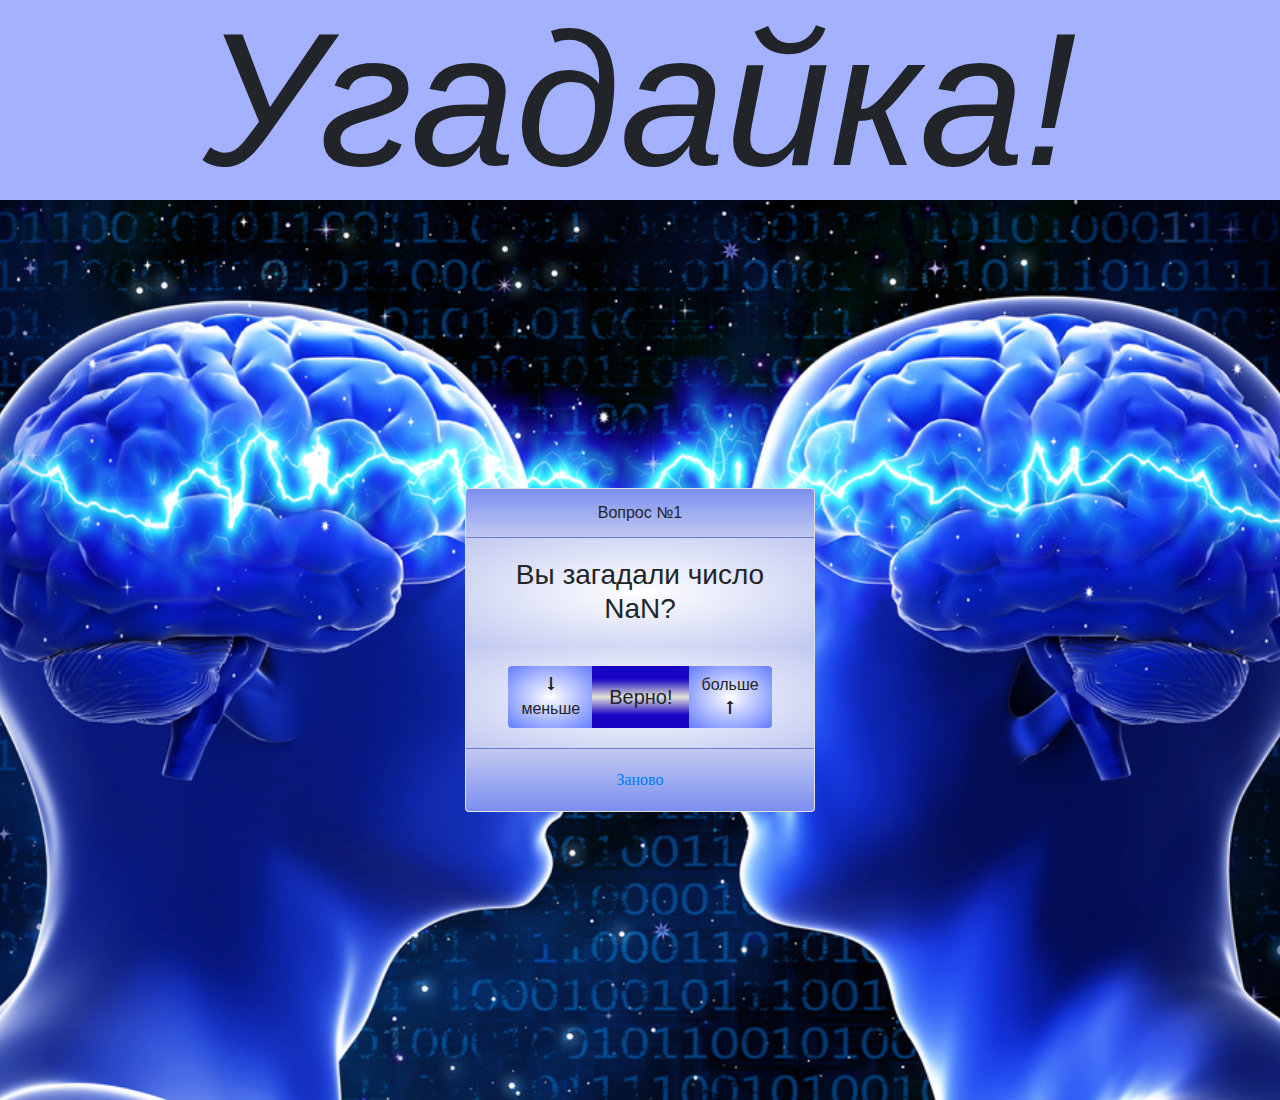
==== bjs/08_if_else/index.html @ 07be6c11 "added if-else" ====
<!DOCTYPE html>
<html lang="en">
<head>
    <meta charset="UTF-8">
    <title>Угадайка</title>
    <link rel="stylesheet" href="https://stackpath.bootstrapcdn.com/bootstrap/4.4.1/css/bootstrap.min.css"
          integrity="sha384-Vkoo8x4CGsO3+Hhxv8T/Q5PaXtkKtu6ug5TOeNV6gBiFeWPGFN9MuhOf23Q9Ifjh" crossorigin="anonymous">
    <link href="https://fonts.googleapis.com/css2?family=Open+Sans" rel="stylesheet">
    <link rel="stylesheet" href="style.css" type="text/css"/>
</head>
<body>
<header>Угадайка!</header>
<article>
<div class="container">
    <div class="row game-card align-items-center">
        <div class="col col-md-4 offset-md-4">
            <div class="card text-center">
                <div class="card-header">
                    <p class="m-0">Вопрос №<span id="orderNumberField">5</span></p>
                </div>
                <div class="card-body">
                    <div class="row no-gutters">
                        <div class="col">
                            <h3 class="card-title m-0"><span id="answerField">Вы загадали число 5?</span></h3>
                        </div>
                    </div>
                </div>
                <div class="card-body">
                    <div class="btn-group">
                        <button class="btn" id="btnLess">&#129047;<br>меньше</button>
                        <button class="btn btn-lg" id="btnEqual">Верно!</button>
                        <button class="btn" id="btnOver">больше<br>&#129045;</button>
                    </div>
                </div>
                <div class="card-footer">
                    <button class="btn btn-link" id="btnRetry">Заново</button>
                </div>
            </div>
        </div>
    </div>
</div>
<script src="script.js"></script>
</article>
</body>
</html>
---- bjs/08_if_else/style.css ----
header {
    display: flex;
    align-items: center;
    justify-content:center;
    height: 200px;
    background-color:#a3b1ff;
    background-size:cover;
    background-position: center;
    font-style: italic;
    font-size: 5cm ;
 }

 article {
    display: flex;
    align-items: center;
    justify-content:center;
    background: url(./images/BckGrnd.jpg) bottom no-repeat;
    background-size:cover;
    background-position:center;
 }

.game-card {
    height: 100vh;
    font-family: 'Open Sans', monospace;
}

.card-header {
    background: linear-gradient(to bottom, #7c8ff0, #c1c9f0) ;
    font-family: 'Franklin Gothic Medium', 'Arial Narrow', Arial, sans-serif;
}

.card-footer {
    background: linear-gradient(to top, #7c8ff0, #c1c9f0) ;
    font-family:'Times New Roman', Times, serif;
}

.card-body {
    background: radial-gradient(white, #c1c9f0) ;
    font-family: 'Franklin Gothic Medium', 'Arial Narrow', Arial, sans-serif;
}

#btnLess, #btnOver {
    background: radial-gradient(white, #667fff);
    font-family: 'Franklin Gothic Medium', 'Arial Narrow', Arial, sans-serif;
}

#btnEqual {
  background: linear-gradient(to bottom, #1704c4 20%, #E4E4D8 50%, #1704c4 80%);
  font-family:'Franklin Gothic Medium', 'Arial Narrow', Arial, sans-serif;
}
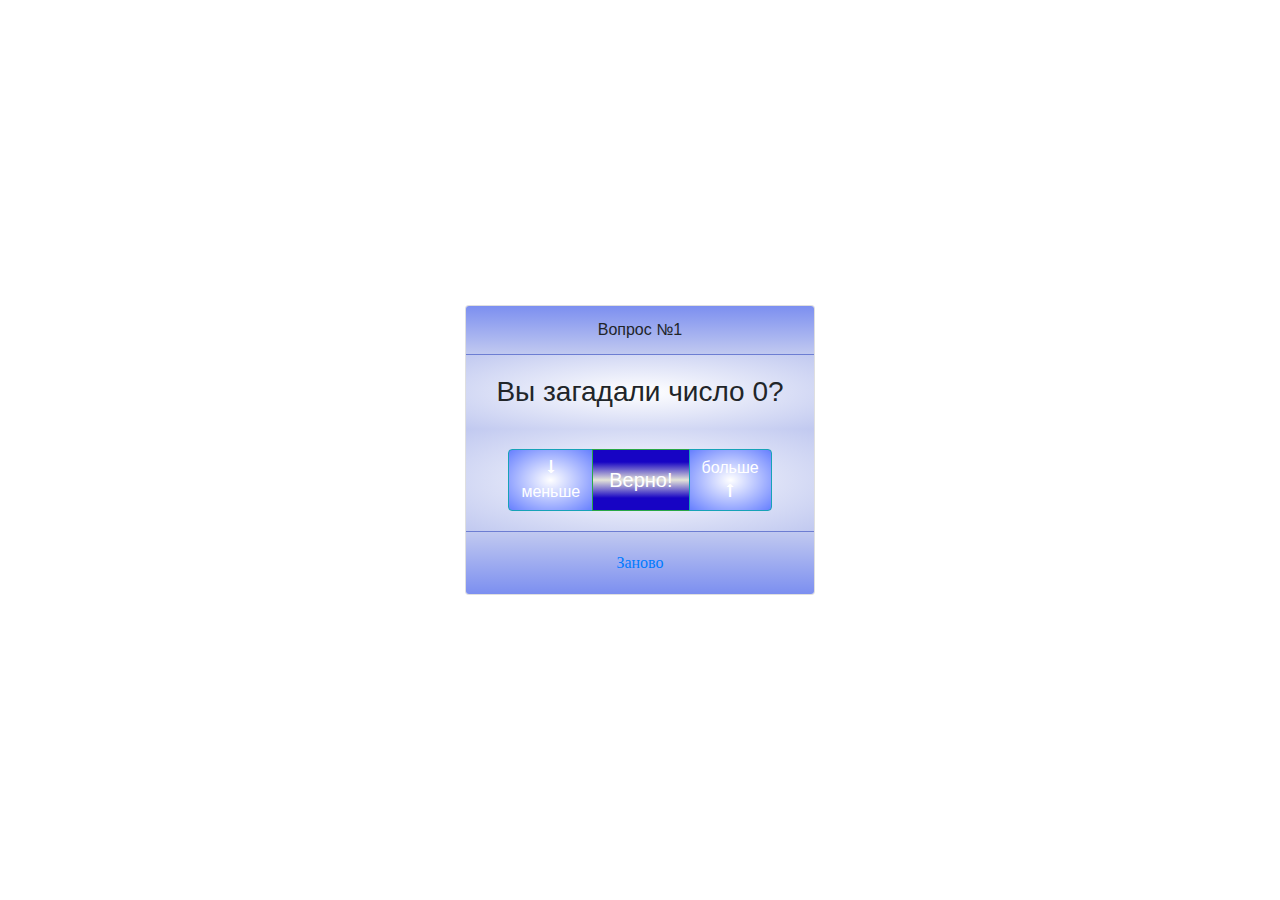
==== commit 56b5e52b: "retry" ====
--- a/bjs/08_if_else/index.html
+++ b/bjs/08_if_else/index.html
@@ -9,27 +9,25 @@
     <link rel="stylesheet" href="style.css" type="text/css"/>
 </head>
 <body>
-<header>Угадайка!</header>
-<article>
 <div class="container">
     <div class="row game-card align-items-center">
         <div class="col col-md-4 offset-md-4">
             <div class="card text-center">
                 <div class="card-header">
-                    <p class="m-0">Вопрос №<span id="orderNumberField">5</span></p>
+                    <p class="m-0">Вопрос №<span id="orderNumberField">1</span></p>
                 </div>
                 <div class="card-body">
                     <div class="row no-gutters">
                         <div class="col">
-                            <h3 class="card-title m-0"><span id="answerField">Вы загадали число 5?</span></h3>
+                            <h3 class="card-title m-0"><span id="answerField">Вы загадали число 0?</span></h3>
                         </div>
                     </div>
                 </div>
                 <div class="card-body">
                     <div class="btn-group">
-                        <button class="btn" id="btnLess">&#129047;<br>меньше</button>
-                        <button class="btn btn-lg" id="btnEqual">Верно!</button>
-                        <button class="btn" id="btnOver">больше<br>&#129045;</button>
+                        <button class="btn btn-info" id="btnLess">&#129047;<br>меньше</button>
+                        <button class="btn btn-success btn-lg" id="btnEqual">Верно!</button>
+                        <button class="btn btn-info" id="btnOver">больше<br>&#129045;</button>
                     </div>
                 </div>
                 <div class="card-footer">
@@ -39,7 +37,6 @@
         </div>
     </div>
 </div>
+</body>
 <script src="script.js"></script>
-</article>
-</body>
-</html>
+</html>--- a/bjs/08_if_else/style.css
+++ b/bjs/08_if_else/style.css
@@ -1,24 +1,3 @@
-header {
-    display: flex;
-    align-items: center;
-    justify-content:center;
-    height: 200px;
-    background-color:#a3b1ff;
-    background-size:cover;
-    background-position: center;
-    font-style: italic;
-    font-size: 5cm ;
- }
-
- article {
-    display: flex;
-    align-items: center;
-    justify-content:center;
-    background: url(./images/BckGrnd.jpg) bottom no-repeat;
-    background-size:cover;
-    background-position:center;
- }
-
 .game-card {
     height: 100vh;
     font-family: 'Open Sans', monospace;
@@ -47,4 +26,4 @@
 #btnEqual {
   background: linear-gradient(to bottom, #1704c4 20%, #E4E4D8 50%, #1704c4 80%);
   font-family:'Franklin Gothic Medium', 'Arial Narrow', Arial, sans-serif;
-}
+}